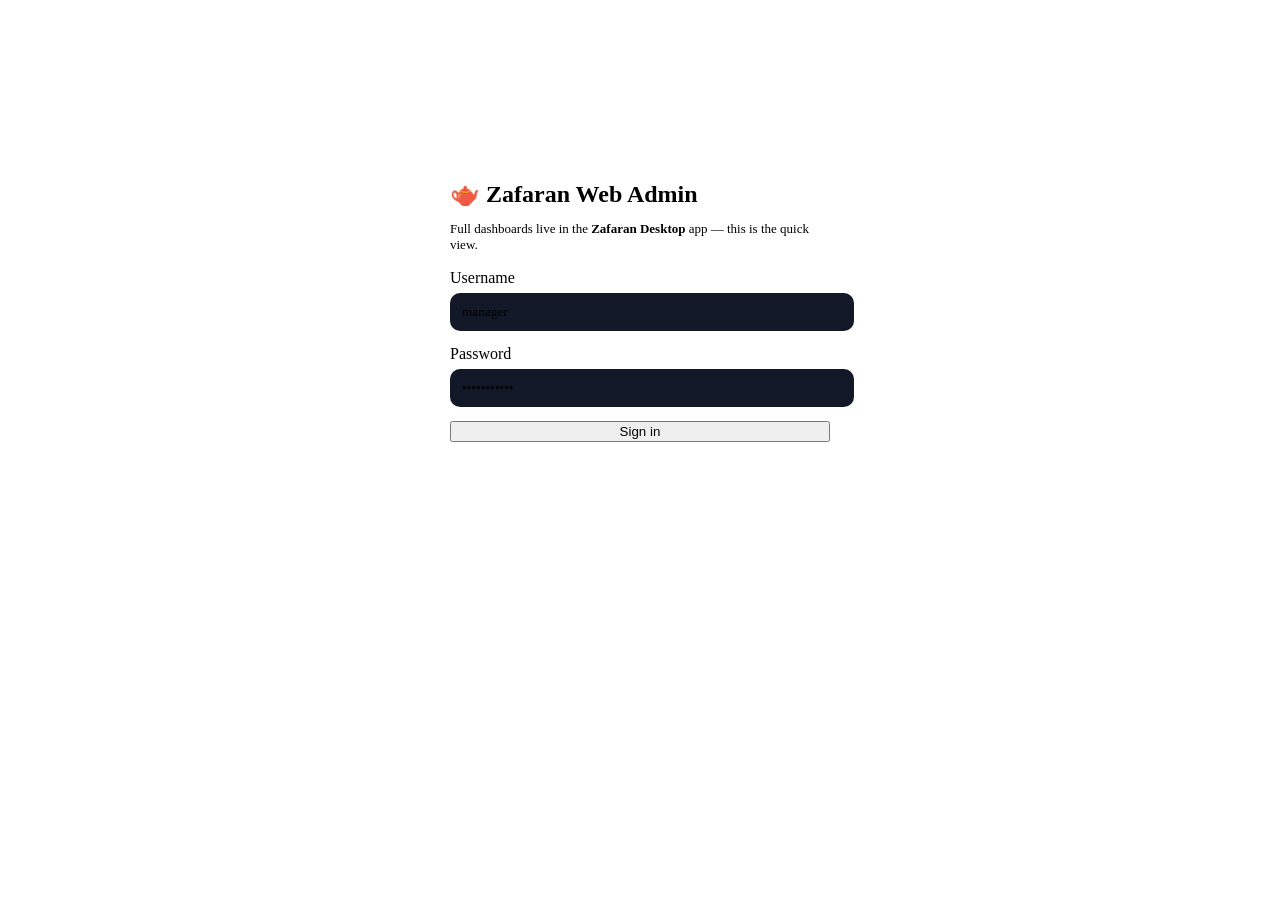
==== src/Api/wwwroot/admin/index.html @ 4da62559 "Zafaran Restaurant OS — ASP.NET Core server, WPF multi-role desktop app, online ordering, SignalR KD" ====
<!doctype html>
<html lang="en"><head><meta charset="utf-8"><meta name="viewport" content="width=device-width,initial-scale=1">
<title>Zafaran — Web Admin</title><link rel="stylesheet" href="/assets/css/site.css">
<style>.login{max-width:380px;margin:14vh auto;background:var(--panel);border:1px solid var(--border);border-radius:18px;padding:34px}
input{width:100%;background:#121828;color:var(--text);border:1px solid var(--border);border-radius:10px;padding:11px 12px;font-family:inherit;margin:6px 0 14px}
.stats{display:grid;grid-template-columns:repeat(auto-fit,minmax(150px,1fr));gap:14px;margin:22px 0}
.stat{background:var(--panel);border:1px solid var(--border);border-radius:14px;padding:16px}
.stat b{font-size:22px;color:var(--accent)}</style></head>
<body><div class="container">
<div id="login" class="login"><h2 style="margin-bottom:4px">🫖 Zafaran Web Admin</h2>
<p style="color:var(--muted);font-size:13px;margin-bottom:16px">Full dashboards live in the <b>Zafaran Desktop</b> app — this is the quick view.</p>
<label>Username</label><input id="u" value="manager"><label>Password</label><input id="p" type="password" value="Manager@123">
<button class="btn primary" style="width:100%;justify-content:center" onclick="login()">Sign in</button>
<p id="err" style="color:var(--red);font-size:12.5px;margin-top:10px"></p></div>
<div id="dash" style="display:none"><h2 class="section-title">Branch overview</h2><div class="stats" id="stats"></div>
<div class="grid" id="feed"></div></div></div>
<script>
const API=location.origin+"/api/v1";let T=null;
async function api(p,o={}){const r=await fetch(API+p,{...o,headers:{"Content-Type":"application/json",Authorization:"Bearer "+T}});if(!r.ok)throw new Error((await r.json()).error);return r.json()}
async function login(){try{const a=await api("/auth/login",{method:"POST",body:JSON.stringify({userName:u.value,password:p.value})});T=a.accessToken;sessionStorage.setItem("wt",T);login.style.display="none";dash.style.display="block";load()}catch(e){err.textContent="⚠ "+e.message}}
async function load(){const d=await api("/reports/dashboard");
stats.innerHTML=`<div class="stat">Today revenue<br><b>${Number(d.todayRevenue).toLocaleString()} T</b></div>
<div class="stat">Orders<br><b>${d.todayOrders}</b></div><div class="stat">Open orders<br><b>${d.openOrders}</b></div>
<div class="stat">Tables<br><b>${d.tablesOccupied}/${d.tablesTotal}</b></div><div class="stat">Low stock<br><b style="color:${d.lowStockCount?'var(--red)':'var(--green)'}">${d.lowStockCount}</b></div>`;
const os=await api("/orders/active");
feed.innerHTML=os.map(o=>`<div class="dish"><div class="body"><div class="name">#${o.orderNumber} — ${o.statusName}</div>
<div class="desc">${o.items.map(i=>i.quantity+"× "+i.itemName).join(" • ")}</div>
<div class="row"><span class="price">${Number(o.total).toLocaleString()} T</span><span style="color:var(--muted);font-size:12px">${o.paymentStatusName}</span></div></div></div>`).join("")||'<div class="empty">No active orders</div>'}
if(sessionStorage.getItem("wt")){T=sessionStorage.getItem("wt");login.style.display="none";dash.style.display="block";load()}
</script></body></html>
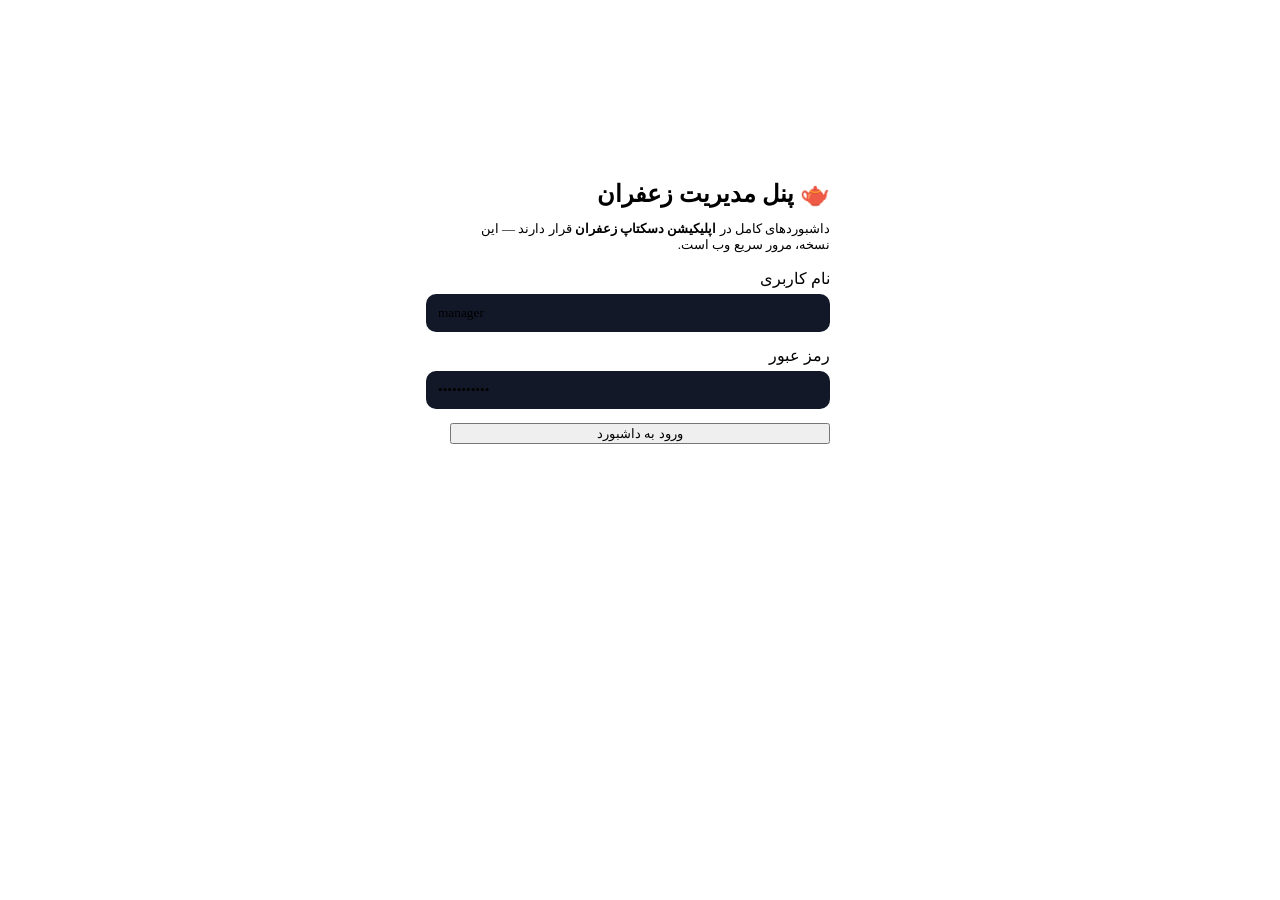
==== commit 7507d42c: "Fully Persian (فارسی) platform: RTL web+WPF, Persian seed/labels/digits/Jalali dates, HarfBuzz-shape" ====
--- a/src/Api/wwwroot/admin/index.html
+++ b/src/Api/wwwroot/admin/index.html
@@ -1,30 +1,41 @@
 <!doctype html>
-<html lang="en"><head><meta charset="utf-8"><meta name="viewport" content="width=device-width,initial-scale=1">
-<title>Zafaran — Web Admin</title><link rel="stylesheet" href="/assets/css/site.css">
+<html lang="fa" dir="rtl"><head><meta charset="utf-8"><meta name="viewport" content="width=device-width,initial-scale=1">
+<title>زعفران — پنل مدیریت وب</title>
+<style>
+  @font-face { font-family: "Vazirmatn"; src: url("/assets/fonts/Vazirmatn-Regular.woff2") format("woff2"); font-weight: 400; font-display: swap; }
+  @font-face { font-family: "Vazirmatn"; src: url("/assets/fonts/Vazirmatn-Bold.woff2") format("woff2"); font-weight: 700; font-display: swap; }
+</style>
+<link rel="stylesheet" href="/assets/css/site.css">
 <style>.login{max-width:380px;margin:14vh auto;background:var(--panel);border:1px solid var(--border);border-radius:18px;padding:34px}
 input{width:100%;background:#121828;color:var(--text);border:1px solid var(--border);border-radius:10px;padding:11px 12px;font-family:inherit;margin:6px 0 14px}
 .stats{display:grid;grid-template-columns:repeat(auto-fit,minmax(150px,1fr));gap:14px;margin:22px 0}
 .stat{background:var(--panel);border:1px solid var(--border);border-radius:14px;padding:16px}
 .stat b{font-size:22px;color:var(--accent)}</style></head>
 <body><div class="container">
-<div id="login" class="login"><h2 style="margin-bottom:4px">🫖 Zafaran Web Admin</h2>
-<p style="color:var(--muted);font-size:13px;margin-bottom:16px">Full dashboards live in the <b>Zafaran Desktop</b> app — this is the quick view.</p>
-<label>Username</label><input id="u" value="manager"><label>Password</label><input id="p" type="password" value="Manager@123">
-<button class="btn primary" style="width:100%;justify-content:center" onclick="login()">Sign in</button>
+<div id="login" class="login"><h2 style="margin-bottom:4px">🫖 پنل مدیریت زعفران</h2>
+<p style="color:var(--muted);font-size:13px;margin-bottom:16px">داشبوردهای کامل در <b>اپلیکیشن دسکتاپ زعفران</b> قرار دارند — این نسخه، مرور سریع وب است.</p>
+<label>نام کاربری</label><input id="u" value="manager" style="text-align:left;direction:ltr"><label>رمز عبور</label><input id="p" type="password" value="Manager@123" style="text-align:left;direction:ltr">
+<button class="btn primary" style="width:100%;justify-content:center" onclick="doLogin()">ورود به داشبورد</button>
 <p id="err" style="color:var(--red);font-size:12.5px;margin-top:10px"></p></div>
-<div id="dash" style="display:none"><h2 class="section-title">Branch overview</h2><div class="stats" id="stats"></div>
+<div id="dash" style="display:none"><h2 class="section-title">نمای کلی شعبه</h2><div class="stats" id="stats"></div>
 <div class="grid" id="feed"></div></div></div>
 <script>
+const FA="۰۱۲۳۴۵۶۷۸۹";
+const faN=v=>String(v).replace(/\d/g,d=>FA[+d]);
+const faMoney=v=>faN(Number(v).toLocaleString("en-US"))+" تومان";
+const FA_ST={Pending:"در انتظار",Confirmed:"تأیید شده",Preparing:"در حال پخت",Ready:"آماده",Served:"سرو شده",Completed:"تکمیل شده",Cancelled:"لغو شده",Unpaid:"پرداخت نشده",Paid:"پرداخت شده",Failed:"ناموفق",Refunded:"بازگشت وجه"};
+const faS=s=>FA_ST[s]||s;
 const API=location.origin+"/api/v1";let T=null;
+const elLogin=document.getElementById("login"),elDash=document.getElementById("dash"),elErr=document.getElementById("err");
 async function api(p,o={}){const r=await fetch(API+p,{...o,headers:{"Content-Type":"application/json",Authorization:"Bearer "+T}});if(!r.ok)throw new Error((await r.json()).error);return r.json()}
-async function login(){try{const a=await api("/auth/login",{method:"POST",body:JSON.stringify({userName:u.value,password:p.value})});T=a.accessToken;sessionStorage.setItem("wt",T);login.style.display="none";dash.style.display="block";load()}catch(e){err.textContent="⚠ "+e.message}}
+async function doLogin(){try{const a=await api("/auth/login",{method:"POST",body:JSON.stringify({userName:u.value,password:p.value})});T=a.accessToken;sessionStorage.setItem("wt",T);elLogin.style.display="none";elDash.style.display="block";load()}catch(e){elErr.textContent="⚠ "+e.message}}
 async function load(){const d=await api("/reports/dashboard");
-stats.innerHTML=`<div class="stat">Today revenue<br><b>${Number(d.todayRevenue).toLocaleString()} T</b></div>
-<div class="stat">Orders<br><b>${d.todayOrders}</b></div><div class="stat">Open orders<br><b>${d.openOrders}</b></div>
-<div class="stat">Tables<br><b>${d.tablesOccupied}/${d.tablesTotal}</b></div><div class="stat">Low stock<br><b style="color:${d.lowStockCount?'var(--red)':'var(--green)'}">${d.lowStockCount}</b></div>`;
+stats.innerHTML=`<div class="stat">درآمد امروز<br><b>${faMoney(d.todayRevenue)}</b></div>
+<div class="stat">سفارش‌ها<br><b>${faN(d.todayOrders)}</b></div><div class="stat">سفارش‌های باز<br><b>${faN(d.openOrders)}</b></div>
+<div class="stat">میزها<br><b>${faN(d.tablesOccupied)}/${faN(d.tablesTotal)}</b></div><div class="stat">موجودی کم<br><b style="color:${d.lowStockCount?'var(--red)':'var(--green)'}">${faN(d.lowStockCount)}</b></div>`;
 const os=await api("/orders/active");
-feed.innerHTML=os.map(o=>`<div class="dish"><div class="body"><div class="name">#${o.orderNumber} — ${o.statusName}</div>
-<div class="desc">${o.items.map(i=>i.quantity+"× "+i.itemName).join(" • ")}</div>
-<div class="row"><span class="price">${Number(o.total).toLocaleString()} T</span><span style="color:var(--muted);font-size:12px">${o.paymentStatusName}</span></div></div></div>`).join("")||'<div class="empty">No active orders</div>'}
-if(sessionStorage.getItem("wt")){T=sessionStorage.getItem("wt");login.style.display="none";dash.style.display="block";load()}
+feed.innerHTML=os.map(o=>`<div class="dish"><div class="body"><div class="name">#${faN(o.orderNumber)} — ${faS(o.statusName)}</div>
+<div class="desc">${o.items.map(i=>faN(i.quantity)+"× "+i.itemName).join(" • ")}</div>
+<div class="row"><span class="price">${faMoney(o.total)}</span><span style="color:var(--muted);font-size:12px">${faS(o.paymentStatusName)}</span></div></div></div>`).join("")||'<div class="empty">سفارش فعالی وجود ندارد</div>'}
+if(sessionStorage.getItem("wt")){T=sessionStorage.getItem("wt");elLogin.style.display="none";elDash.style.display="block";load()}
 </script></body></html>
